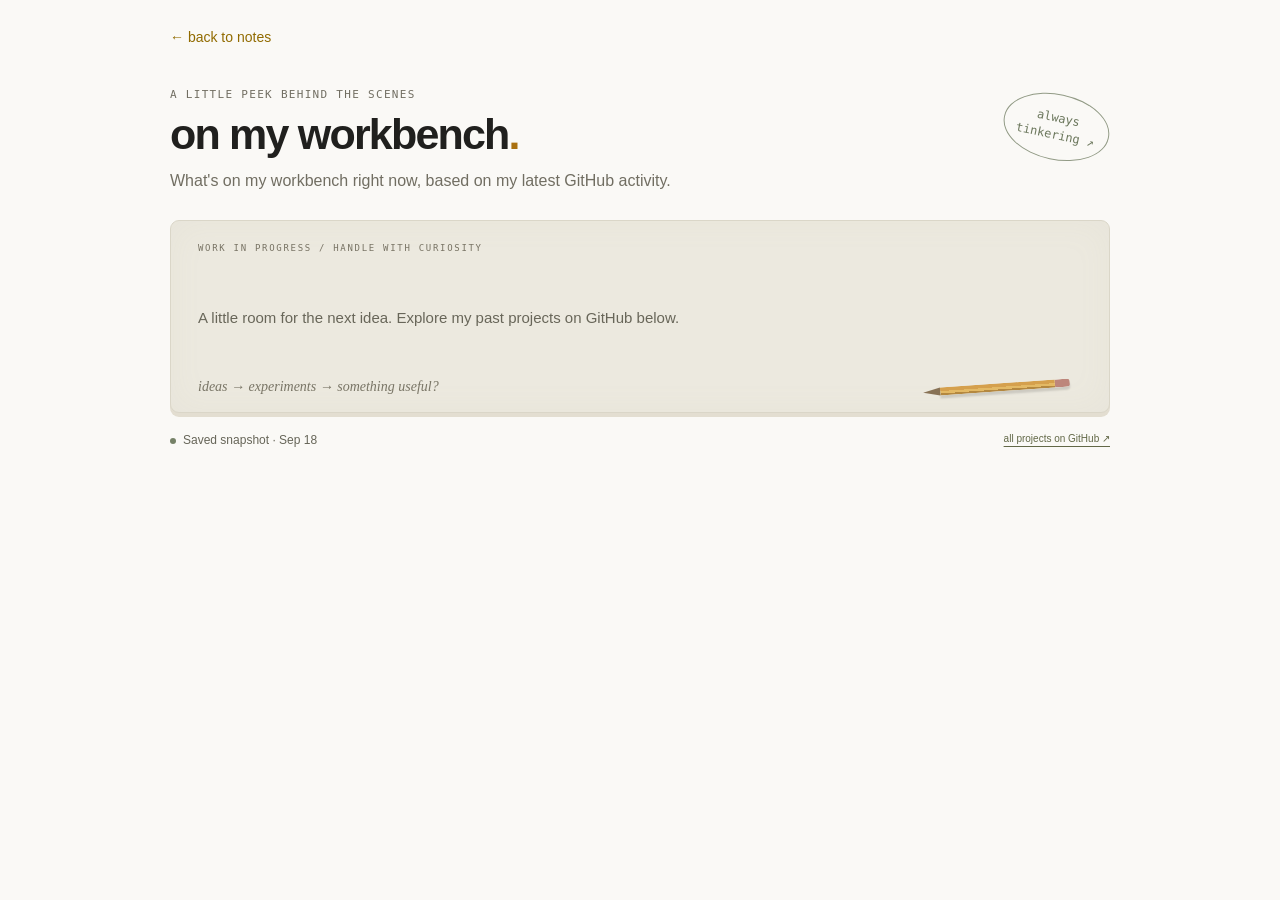
==== workbench.html @ 39ebaf2c "Move workbench to its own page and restore simple homepage" ====
<!DOCTYPE html>
<html lang="en">
<head>
  <meta charset="UTF-8">
  <meta name="viewport" content="width=device-width, initial-scale=1">
  <meta name="theme-color" content="#faf9f6">
  <meta name="description" content="What's on Maximilian Rehn's workbench right now, based on his latest public GitHub activity.">
  <title>Maximilian Rehn — Workbench</title>
  <link rel="stylesheet" href="workbench.css">
  <script type="module" src="workbench.mjs"></script>
</head>
<body>
  <main class="bench-page">
    <a class="back-to-notes" href="./">← back to notes</a>
    <section class="workbench" aria-labelledby="workbench-title">
      <div class="bench-heading">
        <div><span class="eyebrow">A little peek behind the scenes</span><h1 id="workbench-title">on my workbench<span>.</span></h1></div>
        <span class="bench-stamp" aria-hidden="true">always<br>tinkering ↗</span>
      </div>
      <p class="bench-intro">What's on my workbench right now, based on my latest GitHub activity.</p>
      <div class="desktop">
        <div class="desk-label" aria-hidden="true">WORK IN PROGRESS / HANDLE WITH CURIOSITY</div>
        <div id="project-notes" class="project-notes" aria-label="Recently active projects"></div>
        <div id="past-projects" class="past-projects" aria-label="Older projects" hidden></div>
        <p id="bench-empty" class="bench-empty" hidden>A little room for the next idea. Explore my past projects on GitHub below.</p>
        <div class="desk-bottom" aria-hidden="true"><span>ideas → experiments → something useful?</span><span class="pencil"></span></div>
      </div>
      <div class="bench-footer"><span class="bench-status" id="bench-status" role="status">Opening the workshop…</span><a href="https://github.com/Milbaxter?tab=repositories">all projects on GitHub ↗</a></div>
      <noscript><p class="bench-empty">Turn on JavaScript to explore the workbench, or <a href="https://github.com/Milbaxter">see my projects on GitHub</a>.</p></noscript>
    </section>
  </main>
</body>
</html>
---- workbench.css ----
:root { color-scheme: light; }
* { box-sizing: border-box; }
body { margin: 0; min-height: 100svh; background: #faf9f6; color: #20201e; font-family: -apple-system, BlinkMacSystemFont, "Helvetica Neue", sans-serif; -webkit-font-smoothing: antialiased; }
p { margin: 0; line-height: 1.55; }
.bench-page { width: min(940px, calc(100% - 40px)); margin: 0 auto; padding: max(28px, env(safe-area-inset-top)) 0 64px; }
.back-to-notes { color: #916b00; font-size: 14px; text-decoration: none; }
.back-to-notes:hover { text-decoration: underline; text-underline-offset: 4px; }
.back-to-notes:focus-visible { outline: 2px solid #916b00; outline-offset: 5px; }
.workbench { margin: 38px 0 0; }
.bench-heading { display: flex; justify-content: space-between; align-items: center; }
.eyebrow, .desk-label, .bench-stamp { font-family: ui-monospace, SFMono-Regular, Menlo, monospace; }
.eyebrow { font-size: 11px; letter-spacing: 1.3px; text-transform: uppercase; color: #716e62; }
.bench-heading h1 { margin: 8px 0 10px; font-size: clamp(30px, 5vw, 43px); font-weight: 600; letter-spacing: -1.8px; }
.bench-heading h1 span { color: #aa710f; }
.bench-stamp { font-size: 12px; line-height: 1.4; color: #6b775c; border: 1px solid #929b86; border-radius: 50%; padding: 15px 13px; transform: rotate(12deg); text-align: center; }
.bench-intro { color: #716e62; font-size: 16px; }
.bench-status { font-size: 12px; color: #666558; }
.bench-status::before { content: ''; display: inline-block; height: 6px; width: 6px; background: #758167; border-radius: 50%; margin-right: 7px; }
.desktop { margin-top: 26px; padding: 22px 27px 17px; background-color: #ece9df; background-image: radial-gradient(#c9c5b6 .7px, transparent .7px); background-size: 12px 12px; border: 1px solid #dad6c8; border-radius: 9px; box-shadow: inset 0 0 35px #b7ab9010, 0 4px 0 #e3ded1; }
.desk-label { font-size: 9px; color: #777263; letter-spacing: 1.7px; margin-bottom: 28px; }
.project-notes { display: grid; grid-template-columns: repeat(3, minmax(0, 1fr)); gap: 29px 23px; }
.project-note { text-decoration: none; --paper: #f8e9a9; --ink: #705923; width: 100%; position: relative; display: flex; flex-direction: column; text-align: left; min-height: 206px; padding: 22px 19px 16px; background: var(--paper); border: 1px solid #0000000b; border-radius: 1px 1px 6px 1px; color: #34362e; box-shadow: 2px 5px 7px #413c2514; transform: rotate(-2deg); opacity: var(--presence, 1); transition: transform .2s, box-shadow .2s, opacity .2s; cursor: pointer; font: inherit; }
.project-note:nth-child(3n+2) { --paper: #dfebd9; --ink: #4d6743; transform: rotate(1.7deg); }
.project-note:nth-child(3n+3) { --paper: #e5e8f3; --ink: #555d83; transform: rotate(-1deg); }
.project-note:nth-child(4) { --paper: #f3dfd4; --ink: #865e49; transform: rotate(1.2deg); }
.project-note:nth-child(5) { --paper: #ece5ce; --ink: #6e6344; transform: rotate(-1.5deg); }
.project-note:nth-child(6) { --paper: #dce9e6; --ink: #3f6a61; transform: rotate(2deg); }
.project-note::before { content: ''; width: 62px; height: 19px; position: absolute; top: -10px; left: calc(50% - 31px); background: #fcfaf0a8; border: 1px solid #ffffff40; transform: rotate(-4deg); }
.workbench :focus-visible { outline: 2px solid #736121; outline-offset: 5px; }
.note-top { display: flex; justify-content: space-between; align-items: center; font-family: ui-monospace, monospace; font-size: 10px; color: var(--ink); margin-bottom: 14px; }
.note-mark { font-size: 22px; }
.project-name { font-size: 18px; line-height: 1.2; letter-spacing: -.5px; font-weight: 650; overflow-wrap: anywhere; }
.project-description { margin: 8px 0 18px; font-size: 12px; line-height: 1.5; color: #55584e; display: -webkit-box; -webkit-line-clamp: 2; -webkit-box-orient: vertical; overflow: hidden; }
.note-meta { margin-top: auto; padding-top: 12px; font-size: 10px; color: var(--ink); display: flex; justify-content: space-between; gap: 5px; border-top: 1px solid #00000013; }
.desk-bottom { margin-top: 25px; display: flex; align-items: center; justify-content: space-between; font-family: Georgia, serif; font-style: italic; font-size: 14px; color: #797566; }
.pencil { display: block; width: 130px; height: 8px; background: linear-gradient(#d5a04d 0 45%, #e3b965 45% 75%, #b48840 75%); transform: rotate(-4deg); border-right: 15px solid #bd867b; border-radius: 0 3px 3px 0; box-shadow: 0 3px 2px #0002; margin-right: 12px; }
.pencil::before { content: ''; position: absolute; left: -17px; border-top: 4px solid transparent; border-bottom: 4px solid transparent; border-right: 17px solid #887255; }
.bench-footer a { color: #626847; text-underline-offset: 4px; }
.bench-footer { margin-top: 18px; display: flex; justify-content: space-between; gap: 14px; font-size: 10px; color: #777569; line-height: 1.6; }
.bench-footer a { white-space: nowrap; }
.bench-empty { font-size: 15px; padding: 25px 0; color: #686659; }
@media (max-width: 650px) {
  .workbench { margin-top: 52px; }
  .bench-stamp { display: none; }
  .project-notes { grid-template-columns: repeat(2, minmax(0, 1fr)); gap: 25px 17px; }
  .desktop { margin-top: 26px; padding: 20px 18px 17px; }
  .project-note { padding: 19px 13px 13px; min-height: 213px; }
  .project-name { font-size: 16px; }
  .note-meta { font-size: 10px; }
  .desk-label { font-size: 8px; letter-spacing: .7px; }
  .pencil { width: 65px; margin-left: 24px; flex-shrink: 0; }
  .desk-bottom { font-size: 11px; }
  .bench-footer { flex-direction: column; gap: 7px; }
  .bench-intro { font-size: 14px; }
}
@media (max-width: 370px) {
  .project-notes { grid-template-columns: 1fr; }
  .project-note { min-height: 190px; }
  .bench-status { max-width: 140px; line-height: 1.5; }
}
@media (prefers-reduced-motion: reduce) { .project-note { transition: none; } }

.project-note:hover, .project-note:focus-visible { opacity: 1; transform: translateY(-5px) rotate(0); box-shadow: 3px 10px 12px #413c2524; }
.past-projects { display: grid; grid-template-columns: repeat(4, minmax(0, 1fr)); gap: 22px 18px; margin-top: 34px; padding-top: 28px; border-top: 1px dashed #bdb8a8; }
.past-projects[hidden] { display: none; }
.past-projects .project-note { min-height: 134px; padding: 16px 13px 12px; }
.past-projects .project-name { font-size: 14px; margin-bottom: 14px; }
.past-projects .project-description { display: none; }
.past-projects .note-top { margin-bottom: 8px; }
.past-projects .note-mark { font-size: 16px; }
.past-projects .note-meta { font-size: 9px; }
@media (max-width: 650px) { .past-projects { grid-template-columns: repeat(2, minmax(0, 1fr)); } }
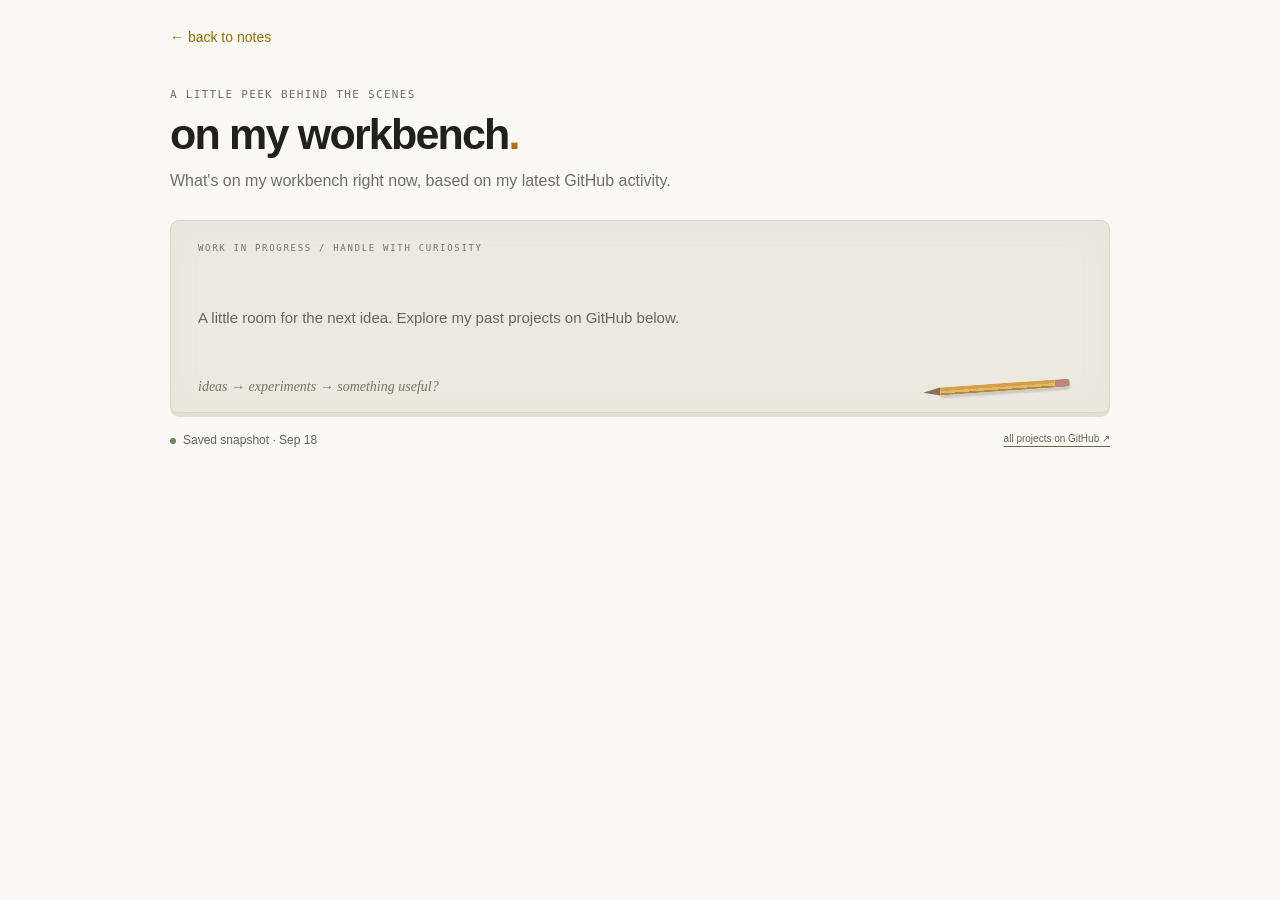
==== commit 69cbf156: "Remove the tinkering stamp from the workbench" ====
--- a/workbench.html
+++ b/workbench.html
@@ -15,7 +15,6 @@
     <section class="workbench" aria-labelledby="workbench-title">
       <div class="bench-heading">
         <div><span class="eyebrow">A little peek behind the scenes</span><h1 id="workbench-title">on my workbench<span>.</span></h1></div>
-        <span class="bench-stamp" aria-hidden="true">always<br>tinkering ↗</span>
       </div>
       <p class="bench-intro">What's on my workbench right now, based on my latest GitHub activity.</p>
       <div class="desktop">
--- a/workbench.css
+++ b/workbench.css
@@ -8,11 +8,10 @@
 .back-to-notes:focus-visible { outline: 2px solid #916b00; outline-offset: 5px; }
 .workbench { margin: 38px 0 0; }
 .bench-heading { display: flex; justify-content: space-between; align-items: center; }
-.eyebrow, .desk-label, .bench-stamp { font-family: ui-monospace, SFMono-Regular, Menlo, monospace; }
+.eyebrow, .desk-label { font-family: ui-monospace, SFMono-Regular, Menlo, monospace; }
 .eyebrow { font-size: 11px; letter-spacing: 1.3px; text-transform: uppercase; color: #716e62; }
 .bench-heading h1 { margin: 8px 0 10px; font-size: clamp(30px, 5vw, 43px); font-weight: 600; letter-spacing: -1.8px; }
 .bench-heading h1 span { color: #aa710f; }
-.bench-stamp { font-size: 12px; line-height: 1.4; color: #6b775c; border: 1px solid #929b86; border-radius: 50%; padding: 15px 13px; transform: rotate(12deg); text-align: center; }
 .bench-intro { color: #716e62; font-size: 16px; }
 .bench-status { font-size: 12px; color: #666558; }
 .bench-status::before { content: ''; display: inline-block; height: 6px; width: 6px; background: #758167; border-radius: 50%; margin-right: 7px; }
@@ -41,7 +40,6 @@
 .bench-empty { font-size: 15px; padding: 25px 0; color: #686659; }
 @media (max-width: 650px) {
   .workbench { margin-top: 52px; }
-  .bench-stamp { display: none; }
   .project-notes { grid-template-columns: repeat(2, minmax(0, 1fr)); gap: 25px 17px; }
   .desktop { margin-top: 26px; padding: 20px 18px 17px; }
   .project-note { padding: 19px 13px 13px; min-height: 213px; }
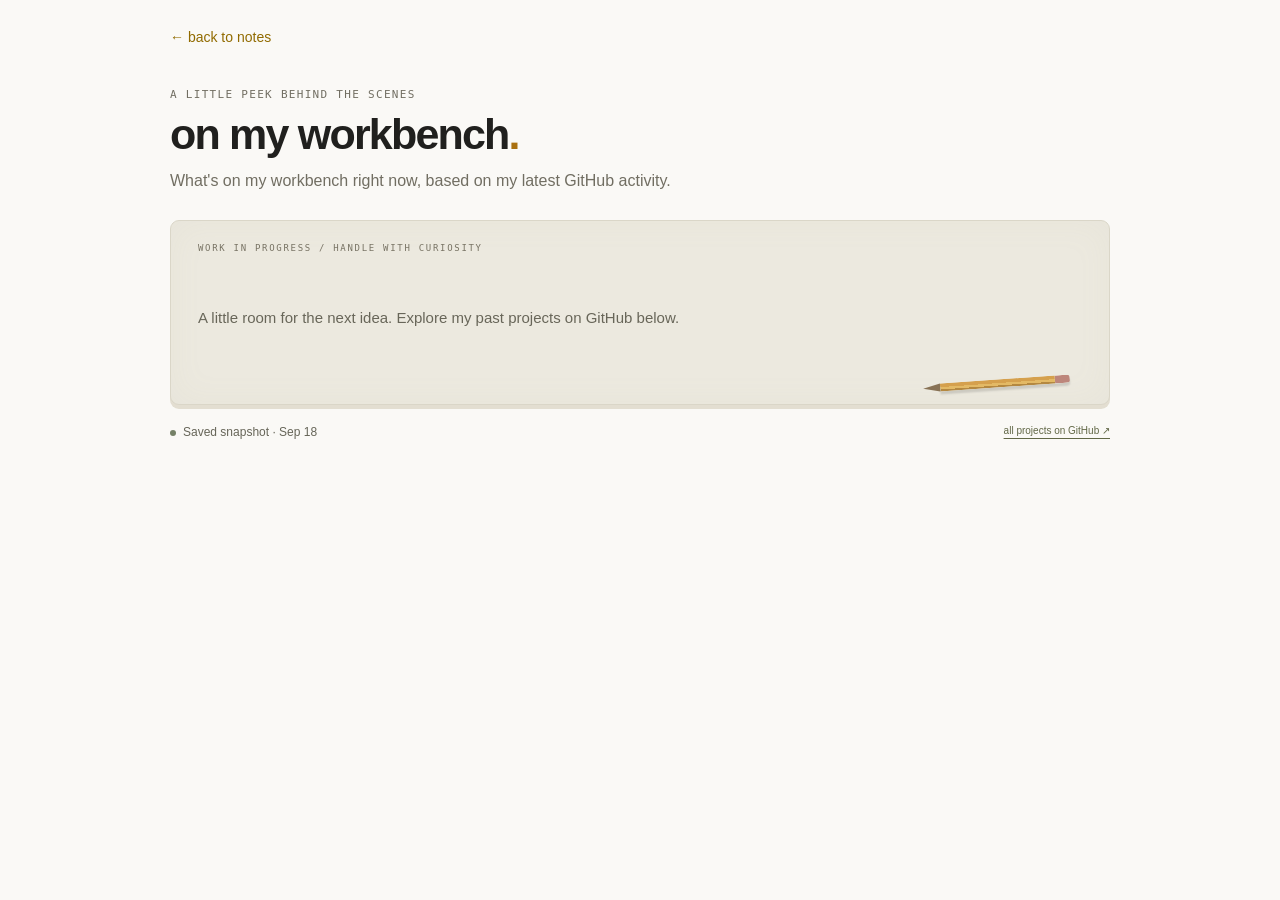
==== commit 1e338b64: "Remove the workbench footer slogan" ====
--- a/workbench.html
+++ b/workbench.html
@@ -22,7 +22,7 @@
         <div id="project-notes" class="project-notes" aria-label="Recently active projects"></div>
         <div id="past-projects" class="past-projects" aria-label="Older projects" hidden></div>
         <p id="bench-empty" class="bench-empty" hidden>A little room for the next idea. Explore my past projects on GitHub below.</p>
-        <div class="desk-bottom" aria-hidden="true"><span>ideas → experiments → something useful?</span><span class="pencil"></span></div>
+        <div class="desk-bottom" aria-hidden="true"><span class="pencil"></span></div>
       </div>
       <div class="bench-footer"><span class="bench-status" id="bench-status" role="status">Opening the workshop…</span><a href="https://github.com/Milbaxter?tab=repositories">all projects on GitHub ↗</a></div>
       <noscript><p class="bench-empty">Turn on JavaScript to explore the workbench, or <a href="https://github.com/Milbaxter">see my projects on GitHub</a>.</p></noscript>
--- a/workbench.css
+++ b/workbench.css
@@ -31,7 +31,7 @@
 .project-name { font-size: 18px; line-height: 1.2; letter-spacing: -.5px; font-weight: 650; overflow-wrap: anywhere; }
 .project-description { margin: 8px 0 18px; font-size: 12px; line-height: 1.5; color: #55584e; display: -webkit-box; -webkit-line-clamp: 2; -webkit-box-orient: vertical; overflow: hidden; }
 .note-meta { margin-top: auto; padding-top: 12px; font-size: 10px; color: var(--ink); display: flex; justify-content: space-between; gap: 5px; border-top: 1px solid #00000013; }
-.desk-bottom { margin-top: 25px; display: flex; align-items: center; justify-content: space-between; font-family: Georgia, serif; font-style: italic; font-size: 14px; color: #797566; }
+.desk-bottom { margin-top: 25px; display: flex; align-items: center; justify-content: flex-end; }
 .pencil { display: block; width: 130px; height: 8px; background: linear-gradient(#d5a04d 0 45%, #e3b965 45% 75%, #b48840 75%); transform: rotate(-4deg); border-right: 15px solid #bd867b; border-radius: 0 3px 3px 0; box-shadow: 0 3px 2px #0002; margin-right: 12px; }
 .pencil::before { content: ''; position: absolute; left: -17px; border-top: 4px solid transparent; border-bottom: 4px solid transparent; border-right: 17px solid #887255; }
 .bench-footer a { color: #626847; text-underline-offset: 4px; }
@@ -47,7 +47,6 @@
   .note-meta { font-size: 10px; }
   .desk-label { font-size: 8px; letter-spacing: .7px; }
   .pencil { width: 65px; margin-left: 24px; flex-shrink: 0; }
-  .desk-bottom { font-size: 11px; }
   .bench-footer { flex-direction: column; gap: 7px; }
   .bench-intro { font-size: 14px; }
 }
